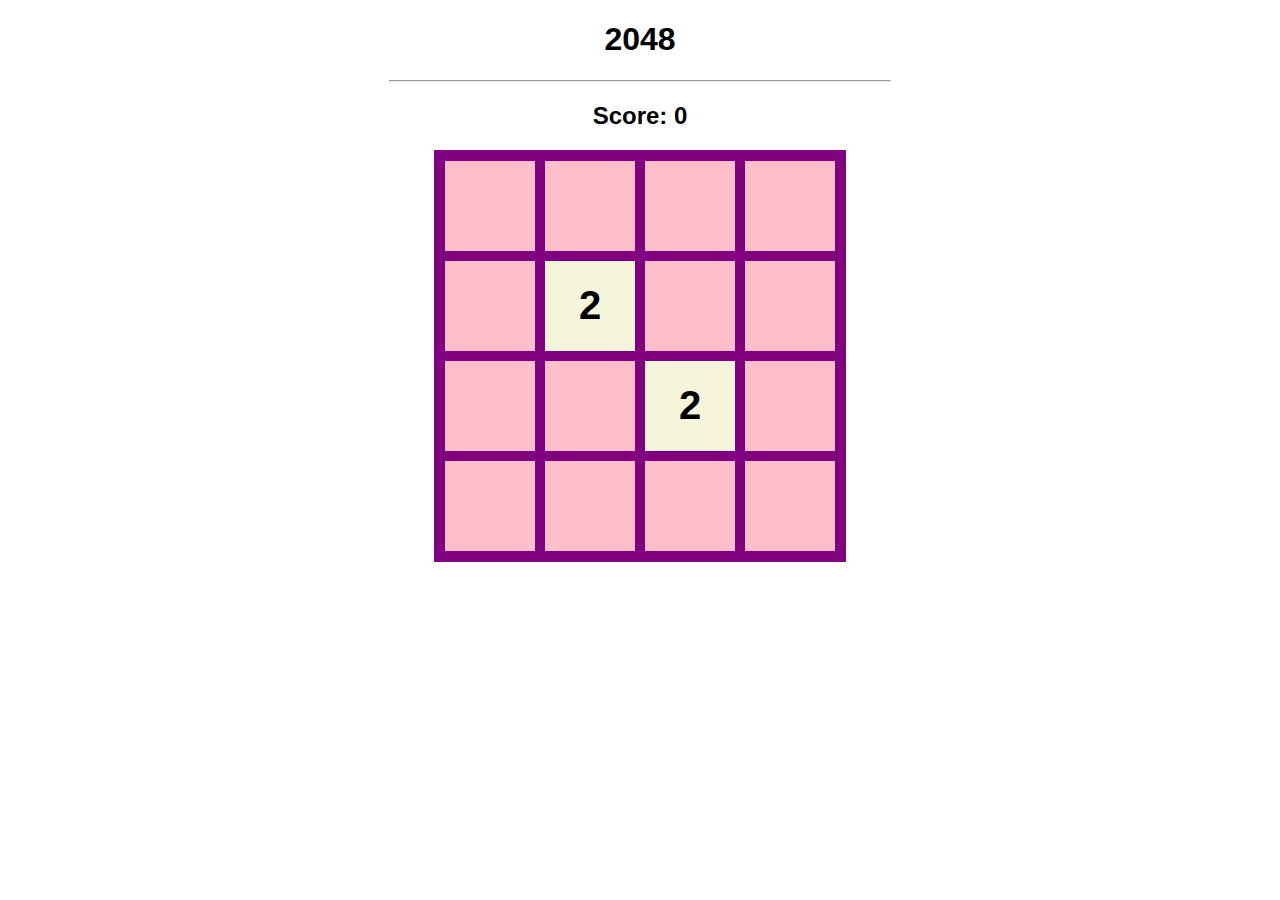
==== index.html @ b3d4b110 "Rename 2048.html to index.html" ====
<!DOCTYPE html>
<html lang="en">
<head>
    <meta charset="UTF-8">
    <meta name="viewport" content="width=device-width, initial-scale=1.0">
    <title>2048</title>
    <link rel="stylesheet" href="2048.css">
    <script src="2048.js"></script>
</head>

<body>
    <h1>2048</h1>
    <hr>
    <h2>Score: <span id="score">0</span></h2>
    <div id="board"></div>
</body>
</html>
---- 2048.css ----
body{
    font-family: Arial, Helvetica, sans-serif;
    text-align: center;
}

hr{
    width: 500px;
}

#board{
    width: 400px;
    height: 400px;

    background-color: pink;
    border: 6px solid purple;

    margin: 0 auto;
    display: flex;
    flex-wrap: wrap;
}

.tile{
    width: 90px;
    height: 90px;

    border: 5px solid purple;
    font-size: 40px;
    font-weight: bold;
    display: flex;
    justify-content: center;
    align-items: center;

}

.x2{
    background-color:beige ;
    color: black;
}

.x4{
    background-color: orange;
    color: black;
}

.x8{
    background-color: brown;
    color: white;
}

.x16{
    background-color: aqua;
    color: black;
}

.x32{
    background-color: violet;
    color: white;
}

.x64{
    background-color: brown;
    color: white;
}
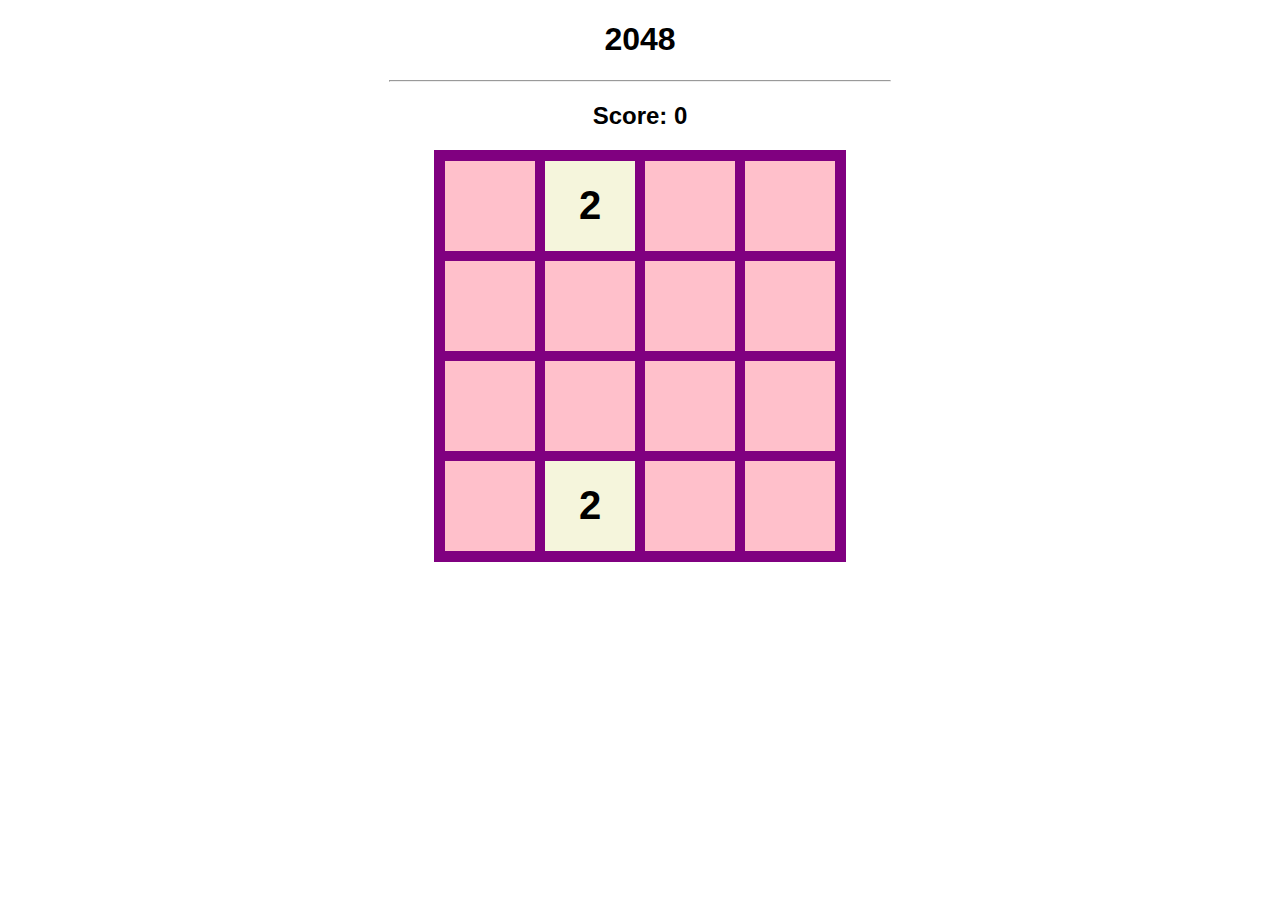
==== commit d863c23c: "Update index.html" ====
--- a/index.html
+++ b/index.html
@@ -3,7 +3,7 @@
 <head>
     <meta charset="UTF-8">
     <meta name="viewport" content="width=device-width, initial-scale=1.0">
-    <title>2048</title>
+    <title>2048 ~by Apoorva</title>
     <link rel="stylesheet" href="2048.css">
     <script src="2048.js"></script>
 </head>
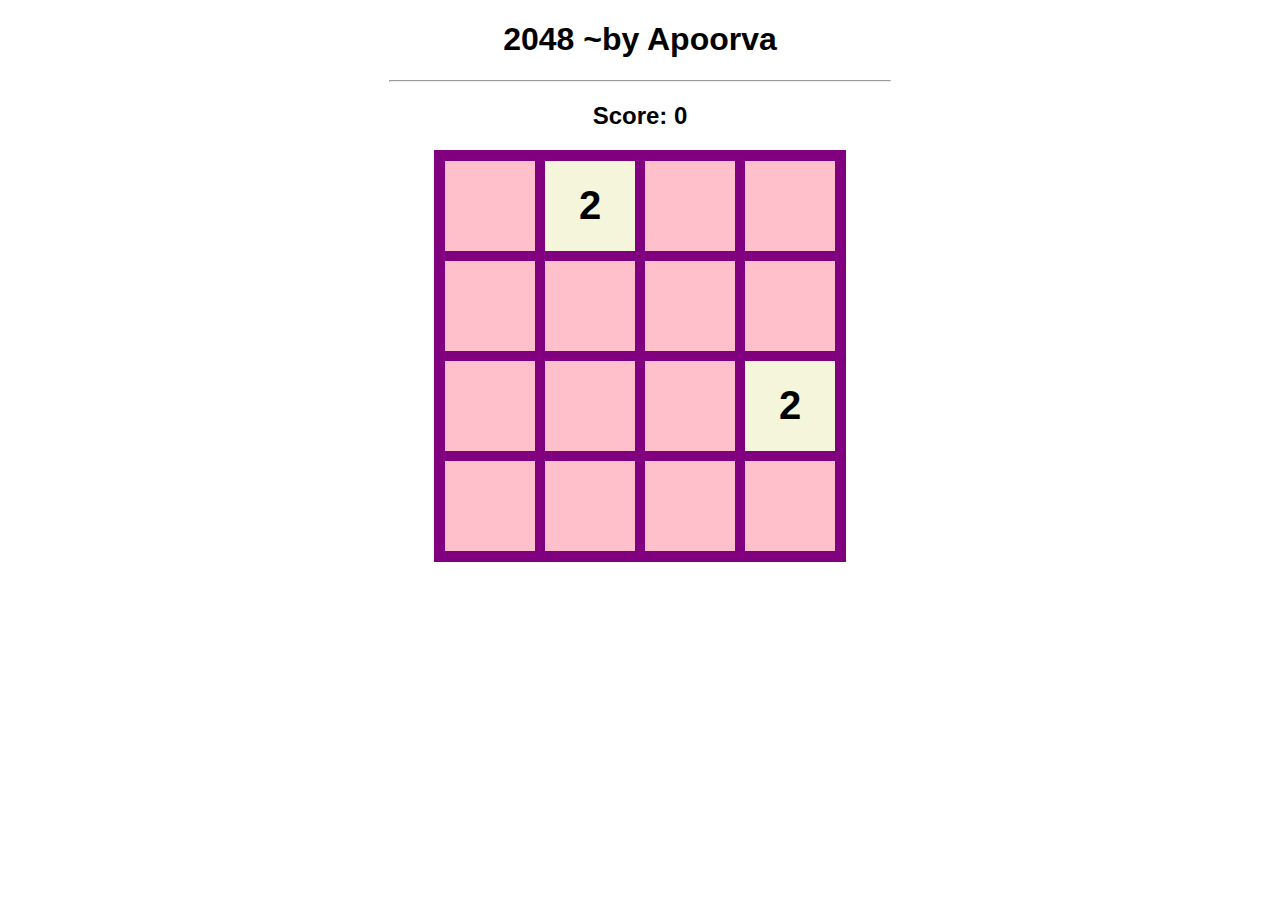
==== commit eda95199: "Update index.html" ====
--- a/index.html
+++ b/index.html
@@ -3,13 +3,13 @@
 <head>
     <meta charset="UTF-8">
     <meta name="viewport" content="width=device-width, initial-scale=1.0">
-    <title>2048 ~by Apoorva</title>
+    <title>2048</title>
     <link rel="stylesheet" href="2048.css">
     <script src="2048.js"></script>
 </head>
 
 <body>
-    <h1>2048</h1>
+    <h1>2048 ~by Apoorva</h1>
     <hr>
     <h2>Score: <span id="score">0</span></h2>
     <div id="board"></div>
